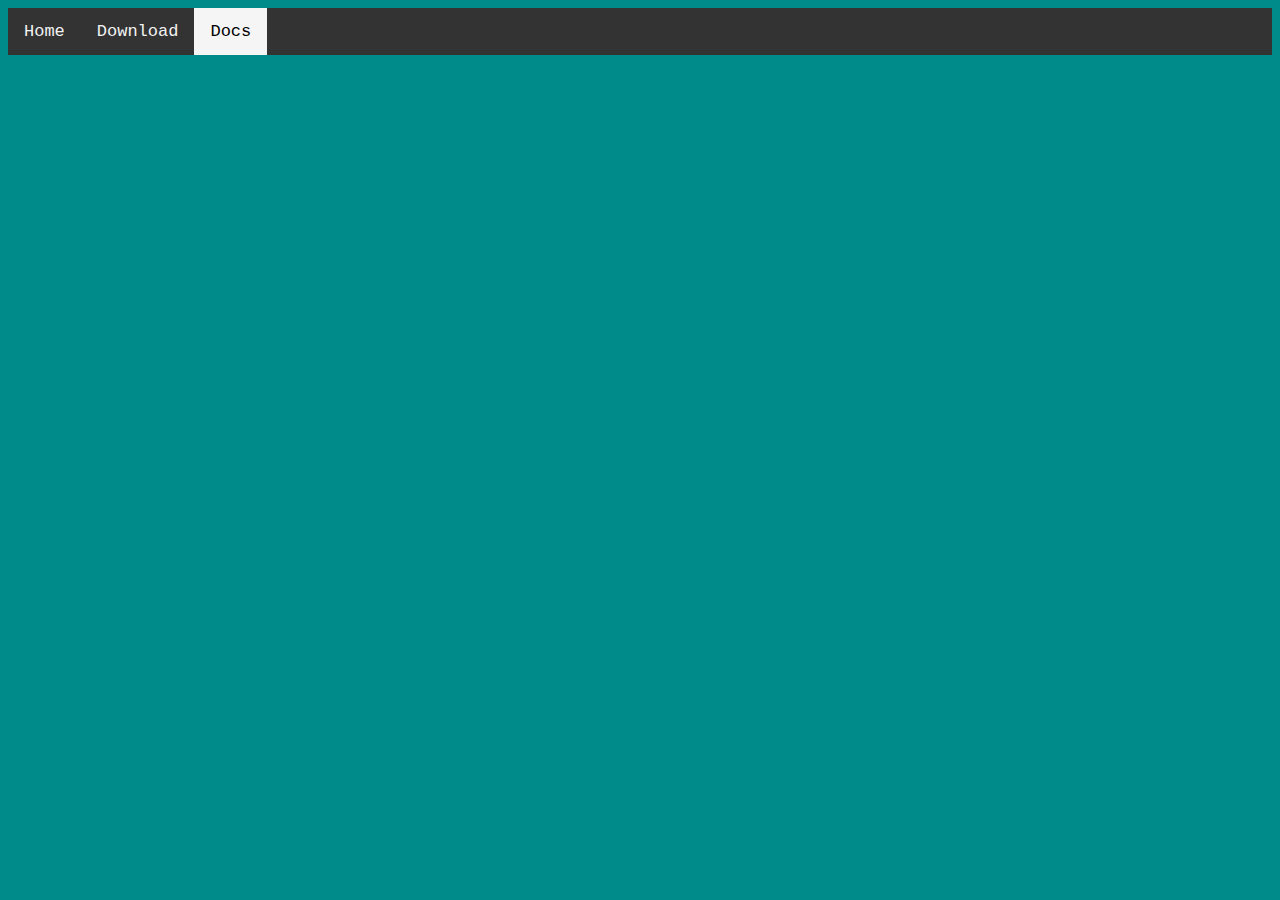
==== Docs.html @ c4e236d7 "Download Website Part 2" ====
<!DOCTYPE html>
<html>
  <head>
    <link rel="stylesheet" href="navbar.css">
    <link rel="stylesheet" href="docs.css">
    <div class="topnav">
        <a href="index.html">Home</a>
        <a href="Download.html">Download</a>
        <a class="active" href="Docs.html">Docs</a>
      </div>
  </head>
  <body>
  </body>
</html>
---- navbar.css ----
.topnav {
    background-color: #333;
    overflow: hidden;
    font-family: "Lucida Console", "Courier New", Monospace;
  }

  .topnav a {
    float: left;
    color: #f2f2f2;
    text-align: center;
    padding: 14px 16px;
    text-decoration: none;
    font-size: 17px;
  }
  
  .topnav a:hover {
    background-color: #ddd;
    color: black;
  }
 
  .topnav a.active {
    background-color: whitesmoke;
    color: black;
  }
---- docs.css ----
body {
    background-color: darkcyan;
    font-family: "Lucida Console", "Courier New", Monospace;
    color: whitesmoke;
}
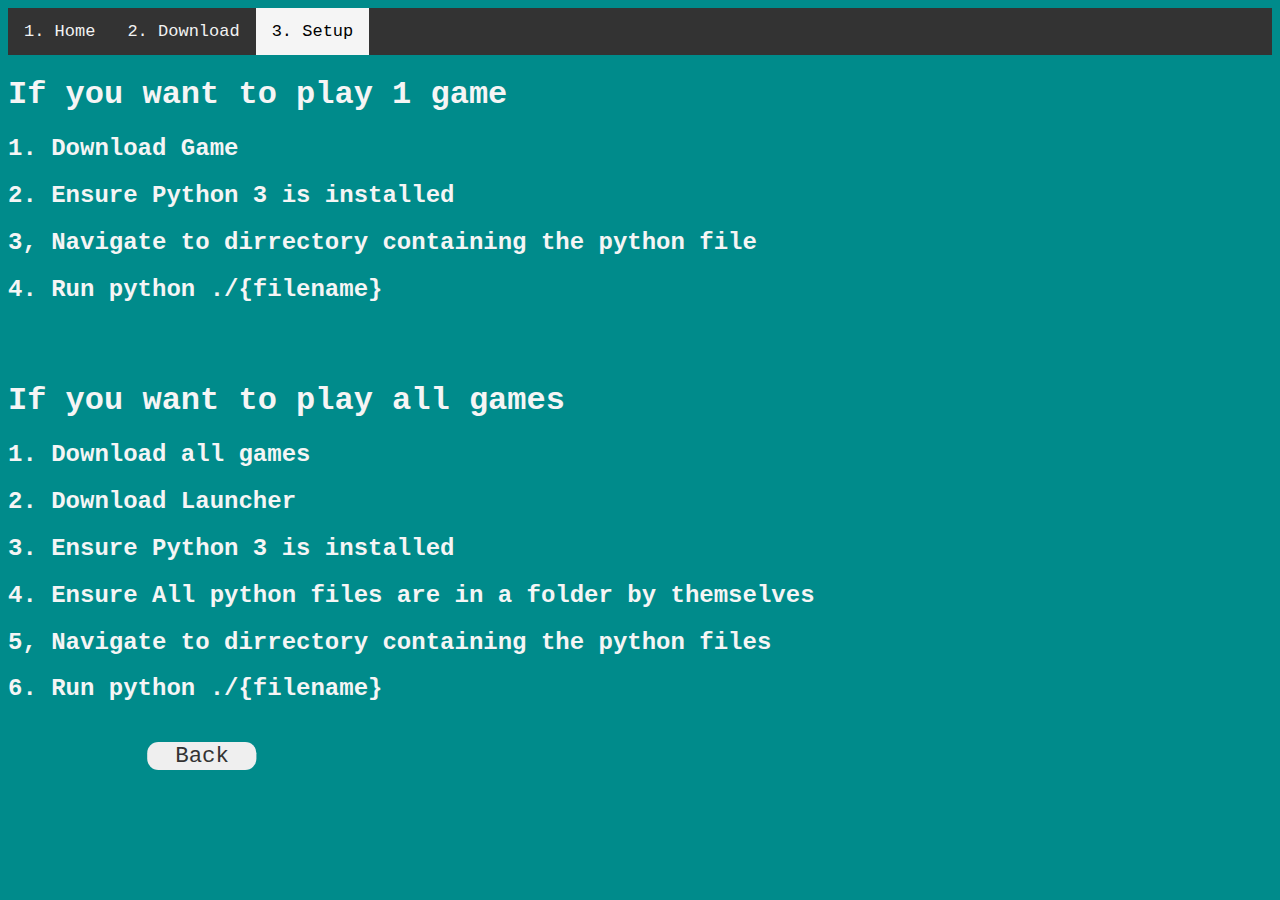
==== commit a9458c1f: "Download Website Part 5" ====
--- a/Docs.html
+++ b/Docs.html
@@ -3,12 +3,37 @@
   <head>
     <link rel="stylesheet" href="navbar.css">
     <link rel="stylesheet" href="docs.css">
-    <div class="topnav">
-        <a href="index.html">Home</a>
-        <a href="Download.html">Download</a>
-        <a class="active" href="Docs.html">Docs</a>
-      </div>
   </head>
   <body>
+    <div class="topnav">
+        <a href="#home">1. Home</a>
+        <a href="Download.html">2. Download</a>
+        <a class="active" href="Docs.html">3. Setup</a>
+    </div>
+    <div class="docs">
+        <h1>If you want to play 1 game</h1>
+        <h2>1. Download Game</h2>
+        <h2>2. Ensure Python 3 is installed</h2>
+        <h2>3, Navigate to dirrectory containing the python file</h2>
+        <h2>4. Run    python ./{filename}</h2>
+    </div>
+    <h1>​</h1>
+    <div class="docs">
+        <h1>If you want to play all games</h1>
+        <h2>1. Download all games</h2>
+        <h2>2. Download Launcher</h2>
+        <h2>3. Ensure Python 3 is installed</h2>
+        <h2>4. Ensure All python files are in a folder by themselves</h2>
+        <h2>5, Navigate to dirrectory containing the python files</h2>
+        <h2>6. Run    python ./{filename}</h2>
+    </div>
+    <div class="back">
+        <button id="back">Back</button>
+        <script>
+            document.getElementById('back').addEventListener('click', function() {
+                window.location.href = 'download.html';
+            });
+        </script>
+    </div>
   </body>
 </html>--- a/docs.css
+++ b/docs.css
@@ -2,4 +2,29 @@
     background-color: darkcyan;
     font-family: "Lucida Console", "Courier New", Monospace;
     color: whitesmoke;
+}
+
+code {
+    font-family: Consolas,"courier new";
+    color: crimson;
+    background-color: #000000;
+    padding: 2px;
+    font-size: 105%;
+  }
+
+  .back button {
+    color: #333;
+    fill: whitesmoke;
+    border-radius: 8px;
+    font-size: 16px;
+    font-family: "Lucida Console", "Courier New", Monospace;
+    border: 0px;
+    padding-right: 20px;
+    padding-left: 20px;
+}
+
+.back {
+    scale: 1.4; 
+    padding-left: 280px;
+    padding-top: 20px;
 }